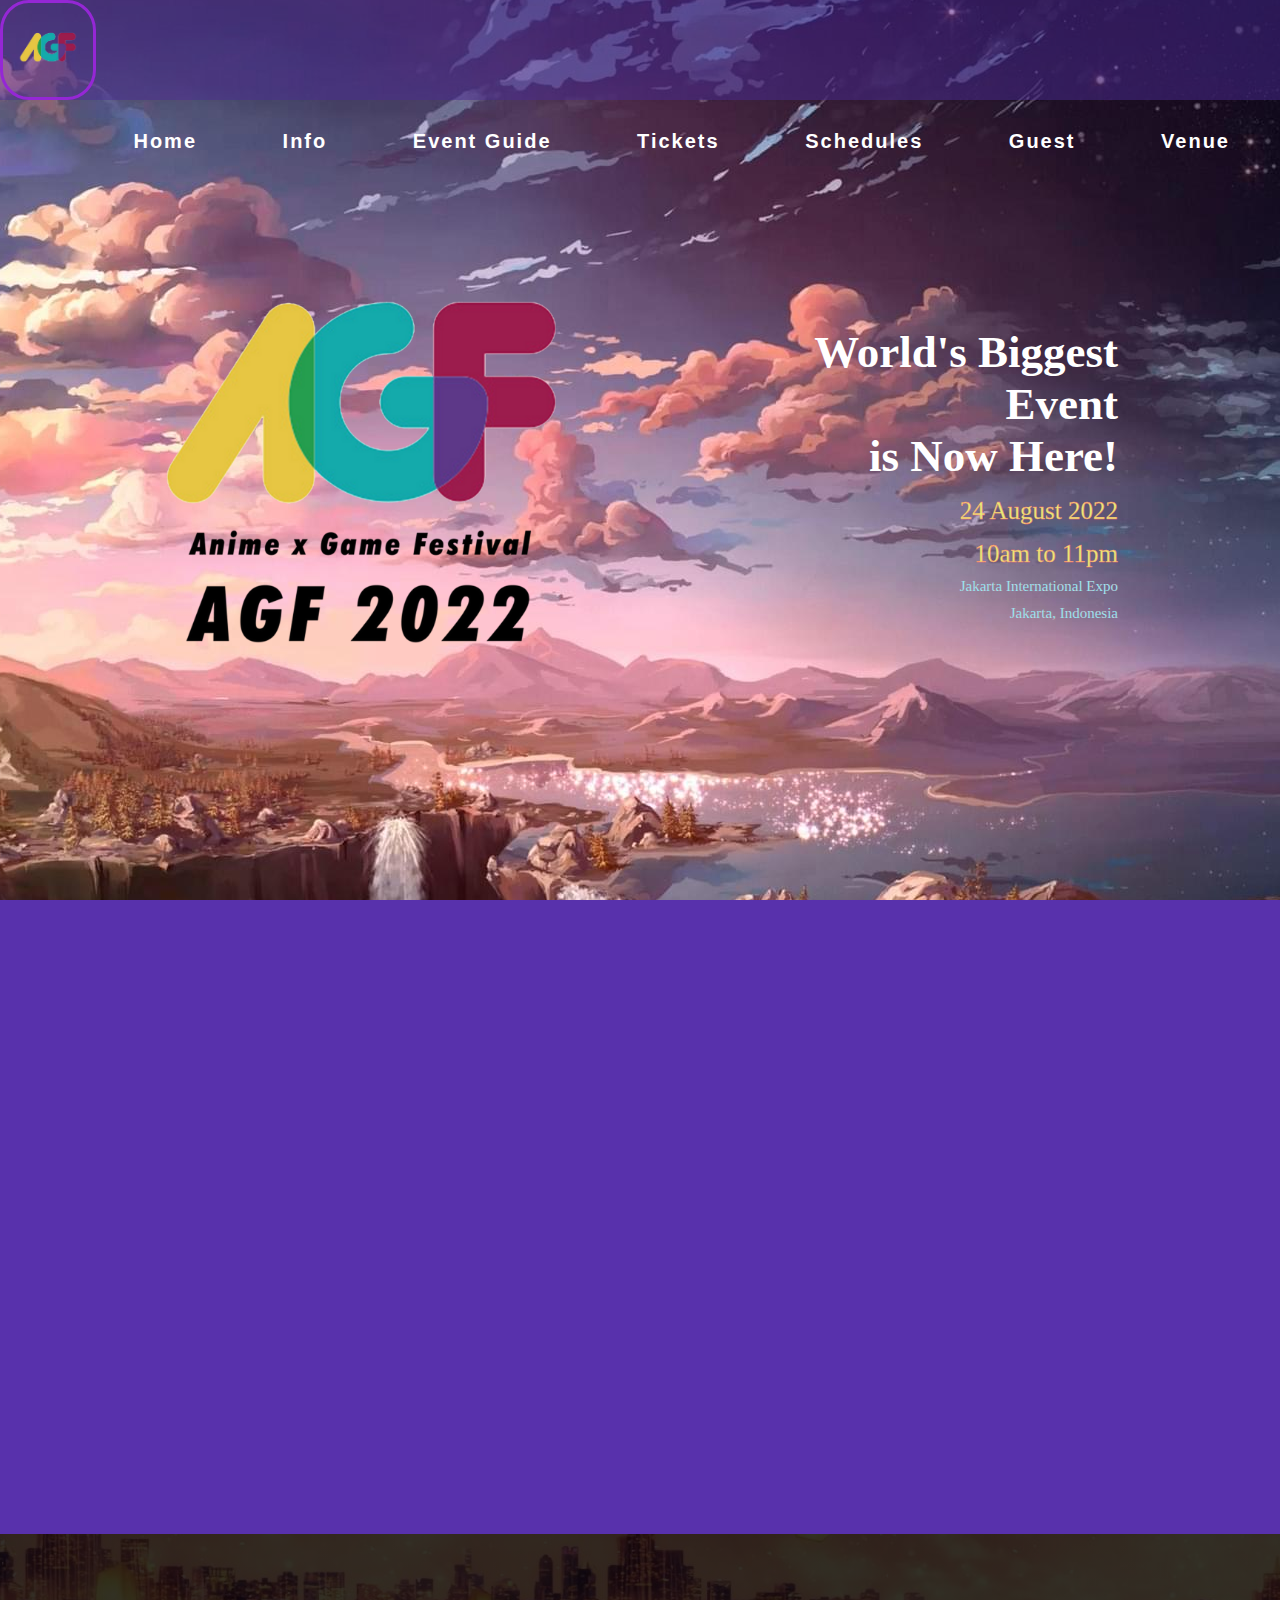
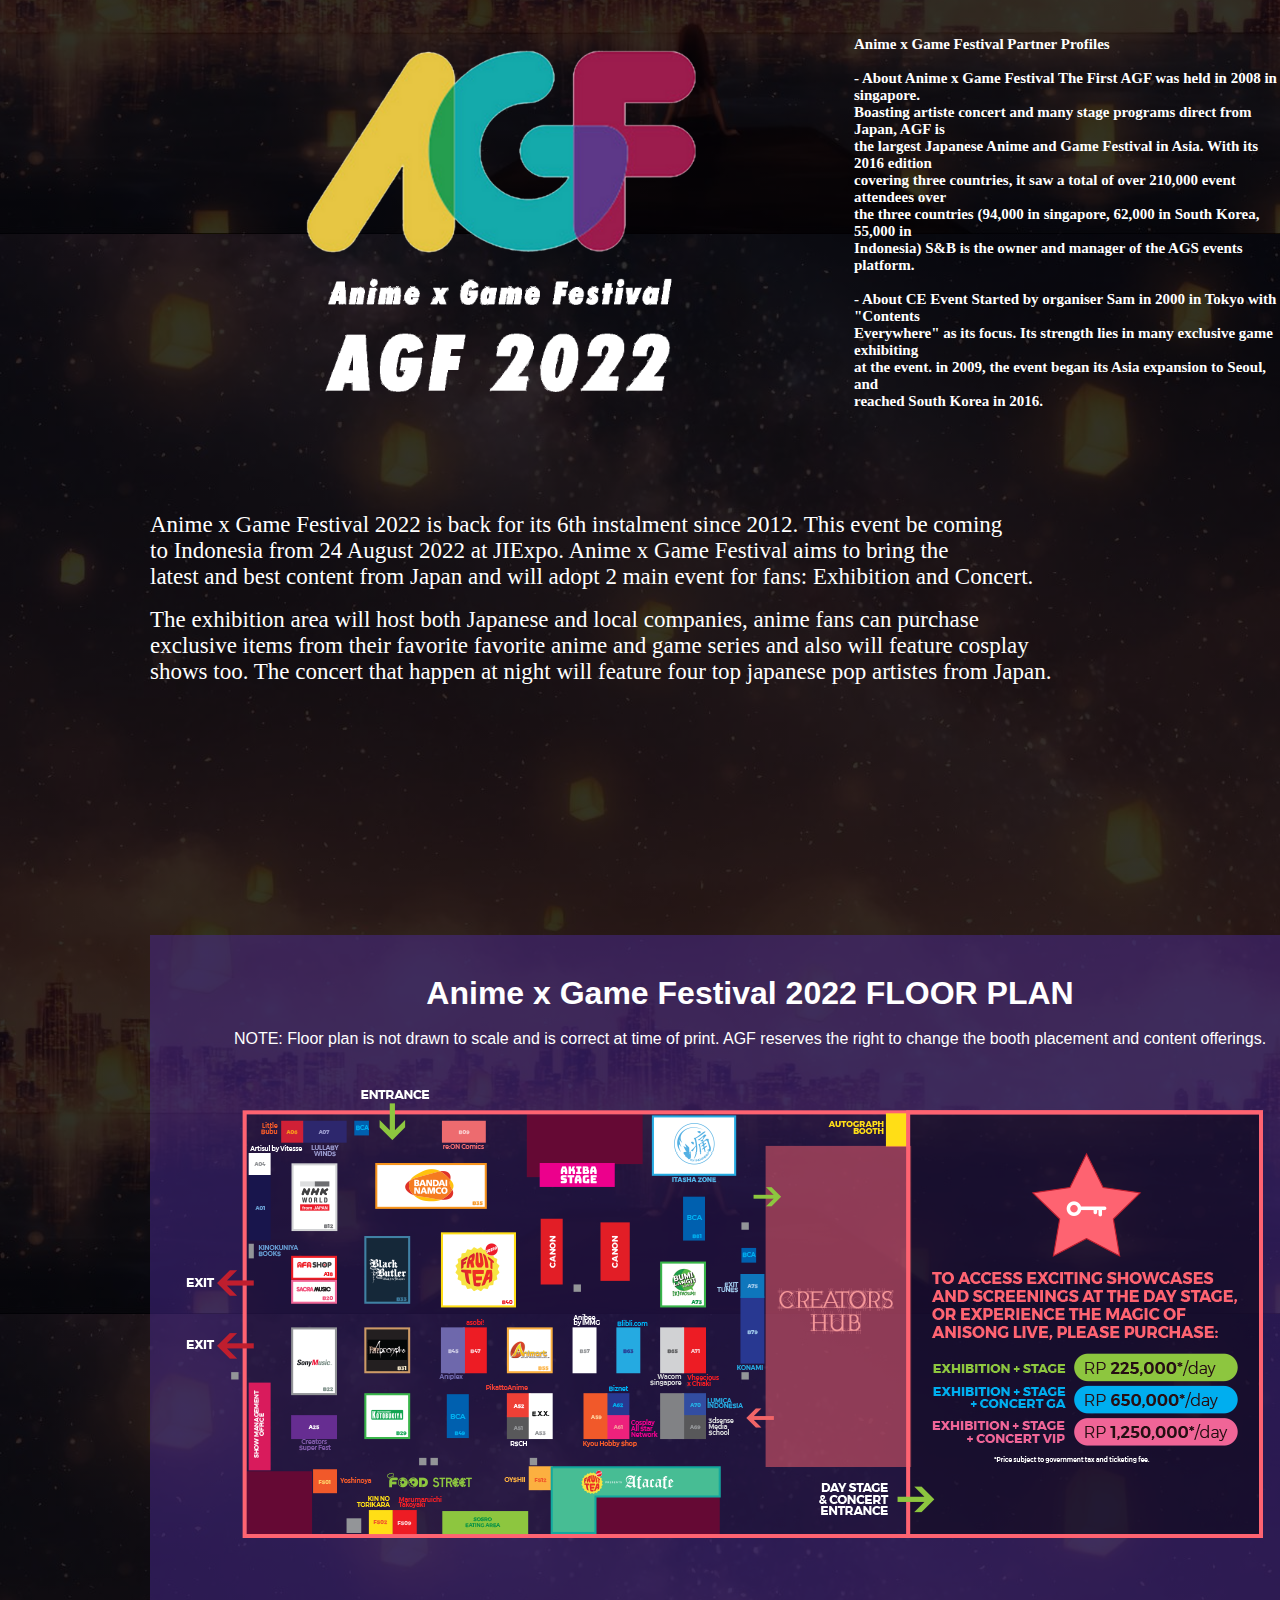
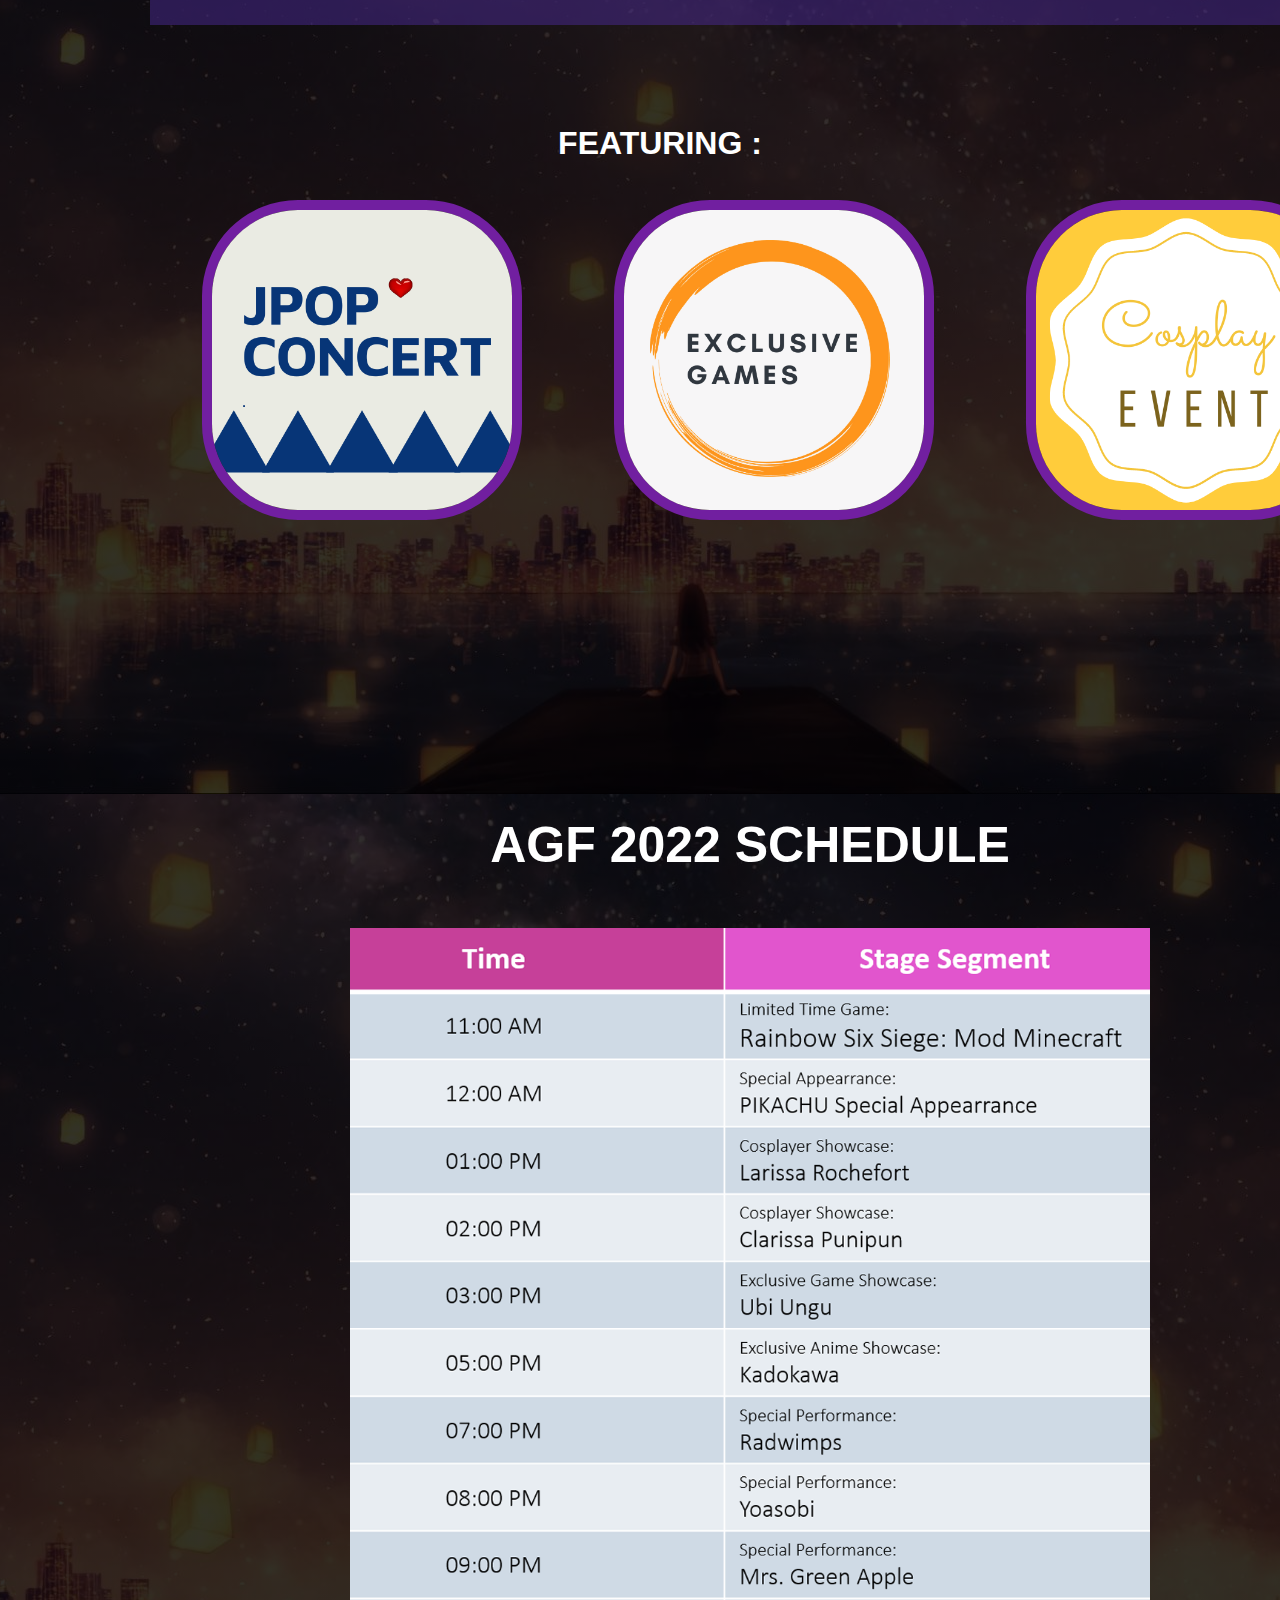
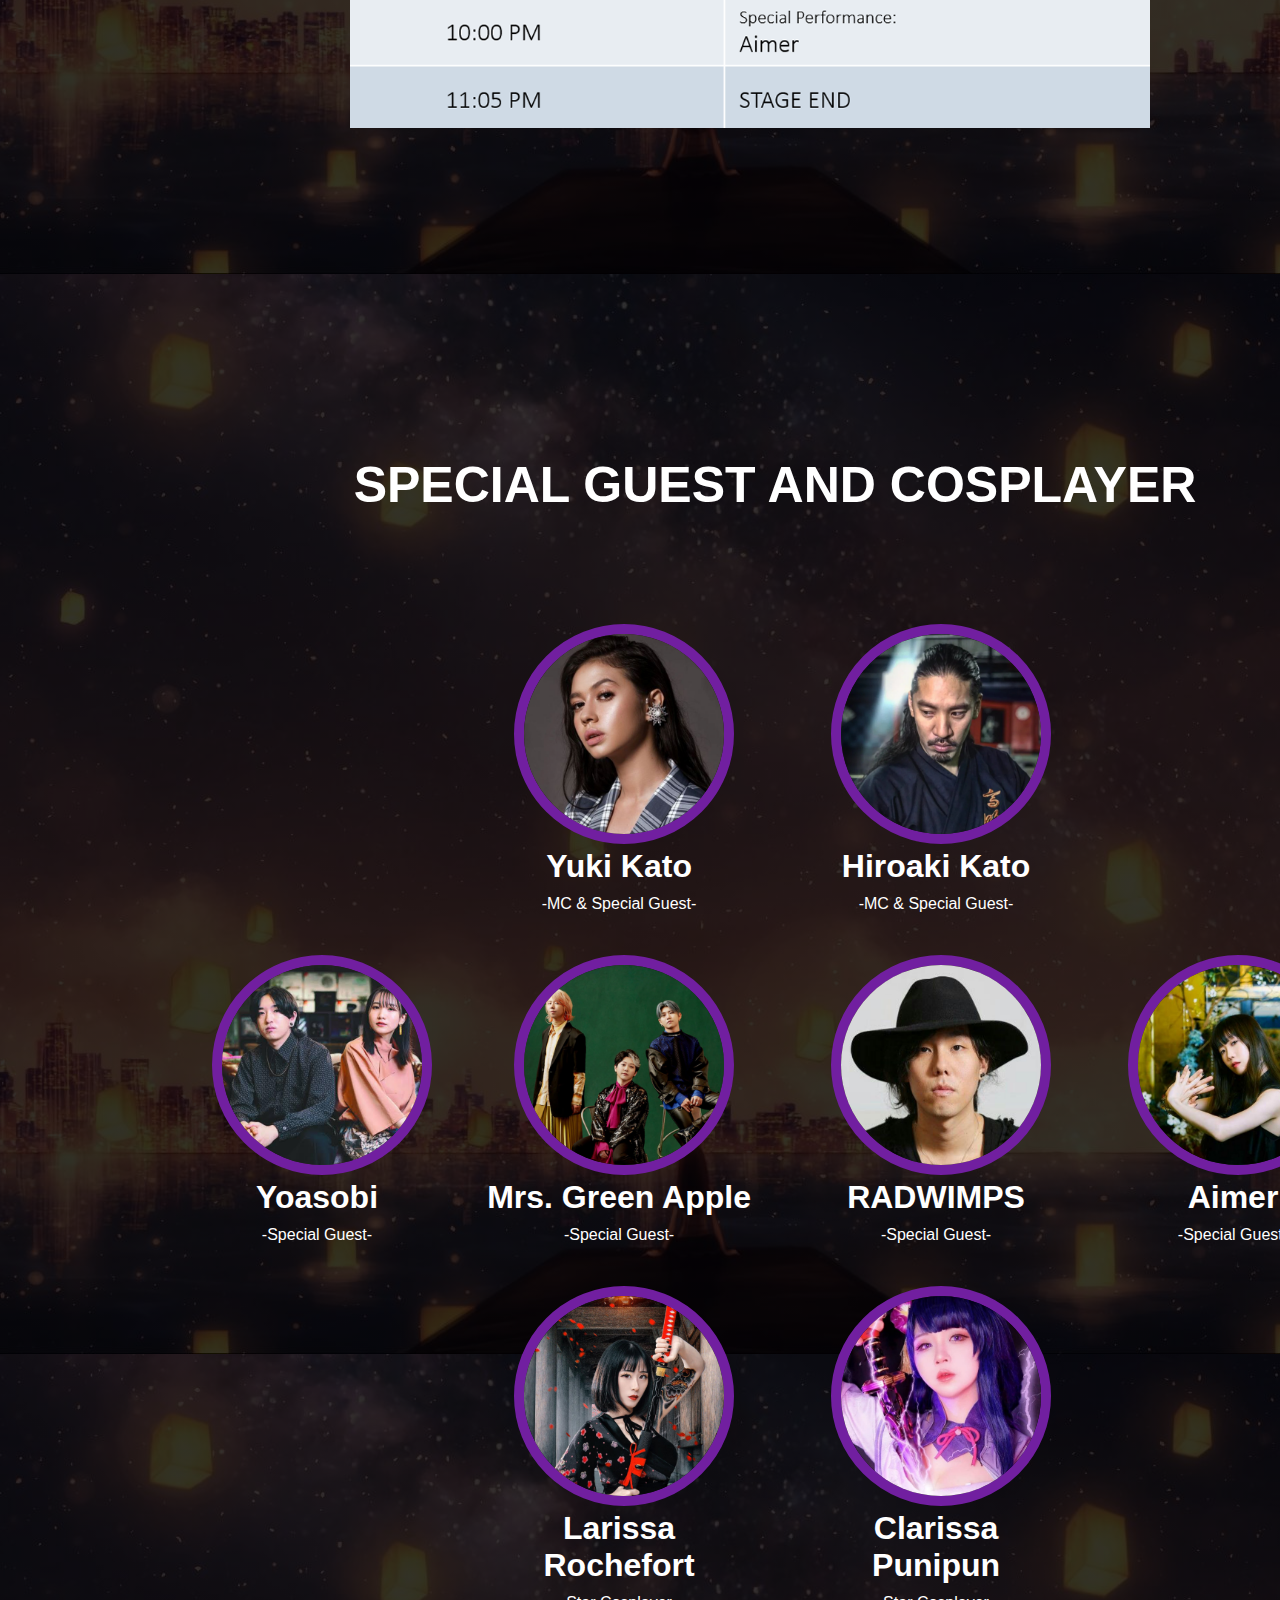
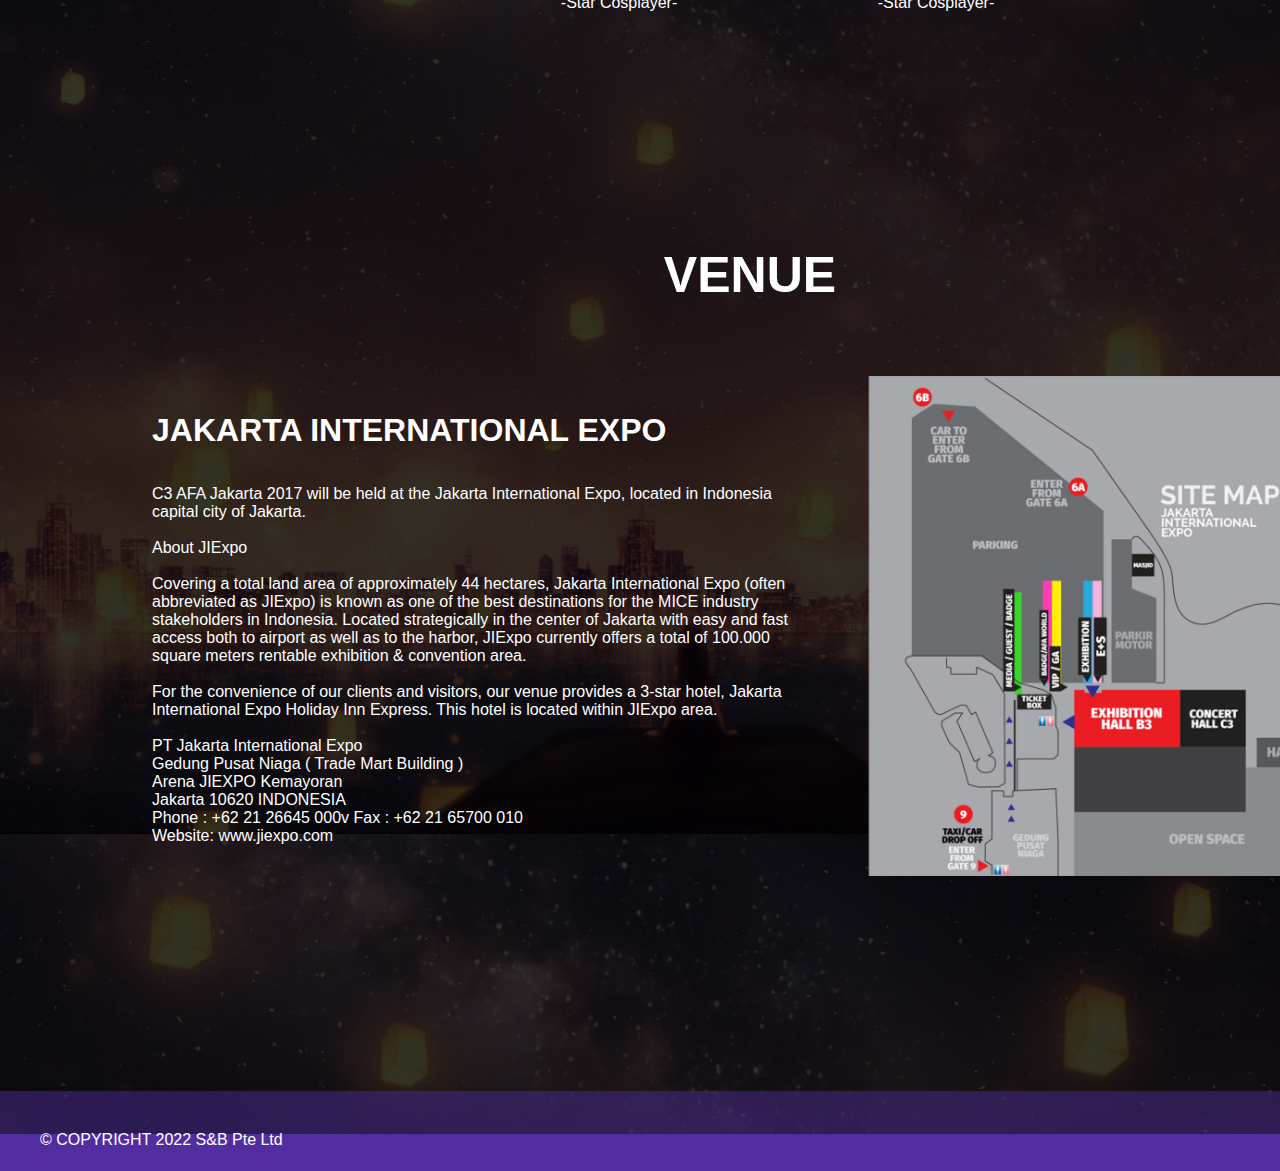
==== Project 1.html @ d8d503fe "Add files via upload" ====
<!DOCTYPE html>
<html lang="en">
<head>
    <meta charset="UTF-8">
    <meta http-equiv="X-UA-Compatible" content="IE=edge">
    <meta meta name="viewport" content="width=device-width, user-scalable=no" />
    <title>Anime x Game Festival 2022</title>
    <link rel="shortcut icon" type="image" href="Logo.png">
    <link rel="stylesheet" href="Project 1.css">
</head>
<body>
    <div class="header">
    <nav>
        <div class="wrapper">
            <div class="logo"><a href="Project 1.html"><img src="Logo.png" width="60px" height="60px"></a></div>
            <div class="menu">
                <ul>
                    <li>
                        <a href="#home">Home</a>
                    </li>
                    <li>
                        <a href="#info">Info</a>
                    </li>
                    <li>
                        <a href="#guide">Event Guide</a>
                    </li>
                    <li>
                        <a href="index.html">Tickets</a>
                    </li>
                    <li>
                        <a href="#schedules">Schedules</a>
                    </li>
                    <li>
                        <a href="#guest">Guest</a>
                    </li>
                    <li>
                        <a href="#venue">Venue</a>
                    </li>
                </ul>
            </div>
        </div>
    </nav>
    <div class="home-slide1">
        <table>
           <tr>
               <td>
                    <img src="Logo 2.png" width="400px" height="400px">
               </td>
               <td>
                    <h1>World's Biggest Event<BR>is Now Here!</h1>
                    <p>24 August 2022</p>
                    <p>10am to 11pm</p>
                    <div class="date-place">
                        <p>Jakarta International Expo</p>
                        <p>Jakarta, Indonesia</p>
                    </div>
               </td>
            </tr>   
        </table>
    </div>
    </div>
    <div class="info-slide2">
            <table>
                <section id="info">
                <tr>
                    <td>
                        <div class="main-info2">
                        <img src="Logo 3.png" width="400px" height="400px">
                        </div>
                    </td>
                    <td>
                        <div class="sidebar2">
                        <p>Anime x Game Festival Partner Profiles</p><br>
                        <p>- About Anime x Game Festival
                            The First AGF was held in 2008 in singapore.<br> Boasting artiste concert and many
                            stage programs direct from Japan, AGF is<br> the largest Japanese Anime and
                            Game Festival in Asia. With its 2016 edition<br> covering three countries, it saw a
                            total of over 210,000 event attendees over<br> the three countries (94,000 in singapore,
                            62,000 in South Korea, 55,000 in<br> Indonesia) S&B is the owner and manager of the AGS events
                            platform.</p><br>
                        <p>- About CE Event
                            Started by organiser Sam in 2000 in Tokyo with "Contents<br> Everywhere" as its focus.
                            Its strength lies in many exclusive game exhibiting<br> at the event. in 2009, the event 
                            began its Asia expansion to Seoul, and<br> reached South Korea in 2016.</p>
                        </div>
                    </td>
                </tr>
            </table>
        <div class="main-info2">
        <p>Anime x Game Festival 2022 is back for its 6th instalment since 2012.
            This event be coming<br> to Indonesia from 24 August 2022 at JIExpo.
            Anime x Game Festival aims to bring the<br> latest and best content from Japan
            and will adopt 2 main event for fans: Exhibition and Concert.</p> <BR>
        <p>The exhibition area will host both Japanese and local companies,
            anime fans can purchase<br> exclusive items from their
            favorite favorite anime and game series and also will feature
            cosplay<br> shows too. The concert that happen at night will feature four
            top japanese pop artistes from Japan.</p>
        </div>
    </section>
        <div class="event-guide"><section id="guide">
            <h1>Anime x Game Festival 2022 FLOOR PLAN</h1><br>
            <p>NOTE: Floor plan is not drawn to scale and is correct at time of print. AGF reserves the right to change the booth placement and content offerings.</p>
            <img src="Floor Plan.png">
        </div>
        <div class="event-guide2">
            <h1> FEATURING :</h1> <BR><BR>
            <table>
                <tr>
                    <td>
                        <img src="Logo Event Guide 1.png" width="300px" height="300px">
                    </td>
                    <td>
                        <img src="Logo Event Guide 2.png" width="300px" height="300px">
                    </td>
                    <td>
                        <img src="Logo Event Guide 3.png" width="300px" height="300px">
                    </td>
                </tr>
            </table>
        </div>
        </section>
        <div class="schedule"><section id="schedules">
            <h1>AGF 2022 SCHEDULE</h1><br><br><br>
            <img src="Schedule.png" width="800px" height="800px">
        </div>
        </section>
        <div class="guest"><section id="guest">
            <div class="font1">
            <h1>SPECIAL GUEST AND COSPLAYER</h1><br><br><br><br><br><br>
            </div>
            <table>
                <tr>
                    <td>
                        
                    </td>
                    <td>
                        <img src="Guest 1_Yuki Kato.png" width="200px" height="200px">
                        <h1>Yuki Kato</h1>
                        <p>-MC & Special Guest-</p>
                    </td>
                    <td>
                        <img src="Guest 2_Hiroaki Kato.png" width="200px" height="200px">
                        <h1>Hiroaki Kato</h1>
                        <p>-MC & Special Guest-</p>
                    </td>
                    <td>

                    </td>
                </tr>
                <tr>
                    <td>
                        <img src="Guest 3_Yoasobi.png" width="200px" height="200px">
                        <h1>Yoasobi</h1>
                        <p>-Special Guest-</p>
                    </td>
                    <td>
                        <img src="Guest 4_Mrs. Green Apple.png" width="200px" height="200px">
                        <h1>Mrs. Green Apple</h1>
                        <p>-Special Guest-</p>
                    </td>
                    <td>
                        <img src="Guest 5_Radwimps.png" width="200px" height="200px">
                        <h1>RADWIMPS</h1>
                        <p>-Special Guest-</p>
                    </td>
                    <td>
                        <img src="Guest 6_Aimer.png" width="200px" height="200px">
                        <h1>Aimer</h1>
                        <p>-Special Guest-</p>
                    </td>
                </tr>
                <tr>
                    <td>
                        
                    </td>
                    <td>
                        <img src="Guest 7_Larissa Rochefort.png" width="200px" height="200px">
                        <h1>Larissa Rochefort</h1>
                        <p>-Star Cosplayer-</p>
                    </td>
                    <td>
                        <img src="Guest 8_Clarissa Punipun.png" width="200px" height="200px">
                        <h1>Clarissa Punipun</h1>
                        <p>-Star Cosplayer-</p>
                    </td>
                    <td>
                        
                    </td>
                </tr>
            </table>
        </div>
        </section>
        <div class="venue"><section id="venue">
            <div class="font2">
            <h1>VENUE</h1>
            </div>
            <table>
                <tr>
                    <td>
                        <h1>JAKARTA INTERNATIONAL EXPO</h1><br><br>
                        <p>C3 AFA Jakarta 2017 will be held at the Jakarta International Expo, located in Indonesia capital city of Jakarta.<br><br>

                            About JIExpo<br><br>
                            
                            Covering a total land area of approximately 44 hectares, Jakarta International Expo (often abbreviated as JIExpo) is known as one of the best destinations for the MICE industry stakeholders in Indonesia. Located strategically in the center of Jakarta with easy and fast access both to airport as well as to the harbor, JIExpo currently offers a total of 100.000 square meters rentable exhibition & convention area.<br><br>
                            
                            For the convenience of our clients and visitors, our venue provides a 3-star hotel, Jakarta International Expo Holiday Inn Express. This hotel is located within JIExpo area. <br><br>
                            
                            PT Jakarta International Expo<br>
                            Gedung Pusat Niaga ( Trade Mart Building )<br>
                            Arena JIEXPO Kemayoran<br>
                            Jakarta 10620 INDONESIA<br>
                            Phone : +62 21 26645 000v
                            Fax : +62 21 65700 010<br>
                            Website: www.jiexpo.com</p>
                    </td>
                    <td>
                        <a href="Venue.png"><img src="Venue.png" width="500px" height="500px"></a>
                    </td>
                </tr>
            </table>
        </div>
        </section>
        <div class="footer">
            <p>© COPYRIGHT 2022 S&B Pte Ltd</p>
        </div>
    </div>
    
</body>
</html>
---- Project 1.css ----
* {
    text-decoration: none;
    margin: 0px;
    padding: 0px;
}

body {
    margin:0px;
    min-height: 650px;
    width:100%;
    padding: 0px;
    font-family: 'Open Sans', sans-serif;
    cursor: url(Mouse\ Cursor.png),pointer;
    background-color: rgb(88, 49, 172);
}
  
.header{
    background-image: url("Background 1.jpg");
    min-height: 100vh;
    width: 100%;
    background-position: center;
}

.wrapper{
    width: 1350px;
    margin: auto;
    position: relative;
}

.logo {
    float: left;
    padding: 15px;
    stroke: white;
    border: 3px solid rgb(149, 39, 213);
    border-radius: 30%;
}

.logo a:hover{
    cursor: url(Click\ Mouse\ Cursor.png),default;
}

.menu {
    float: right;
    padding: 10px;
}

nav {
    width: 100%;
    margin: auto;
    display: flex;
    height: 100px;
    position: sticky;
    position: -webkit-sticky;
    background-color: rgba(74, 41, 147, 0.5);
}

nav ul {
    list-style-type: none;
    font-size: 20px;
    margin-top: 20px;
    padding: 0;
    overflow: hidden;
}

nav ul li {
    display: inline-block;
}

nav ul li a {
    color: white;
    font-weight: bold;
    text-align: center;
    padding: 0px 40px 0px 40px;
    letter-spacing: 2px;
    transition: all ease 0.5s;
}

nav ul li a:hover {
    background-color: rgb(149, 39, 213);
    cursor: url(Click\ Mouse\ Cursor.png),default;
}

.home-slide1 {
    height: 40%;
    width: 75%;
    position: absolute;
    top: 50%;
    left: 50%;
    transform: translate(-50%,-50%);
    text-align: center;
}

.home-slide1 h1{
    font-family: 'Futura';
    font-size: 45px;
    color: #fff;
    text-align: right;
    margin-left: 200px;
}

.home-slide1 p{
    font-family: 'Futura';
    font-size: 25px;
    color: rgb(228, 236, 117);
    text-align: right;
    margin-left: 200px;
    margin-top: 15px;
    -webkit-text-stroke-width: 0.3px;
    -webkit-text-stroke-color: rgb(255, 111, 111)
}

.date-place p{
    font-family: 'Futura';
    font-size: 15px;
    top: 100%;
    color: rgb(140, 233, 247);
    text-align: right;
    margin-top: 10px;
    margin-left: 200px;
    -webkit-text-stroke-width: 0.1px;
    -webkit-text-stroke-color: rgb(255, 111, 111)
}

.home-slide1 img{
    position: relative;
}

.info-slide2 {
    height: 40%;
    width: 75%;
    position: absolute;
    top: 496%;
    left: 50%;
    transform: translate(-50%,-50%);
    text-align: center;
    background-image: linear-gradient(rgba(0, 0, 0, 0.8),rgba(0, 0, 0, 0.8)),url("Background 2.jpg");
    height: 6000px;
    width: 100%;
    margin-top: 70px;
    background-position: center;
}

.main-info2{
    font-family: 'Futura';
    font-size: 15px;
    color: rgb(255, 255, 255);
    text-align: left;
    margin-top: 50px;
    margin-left: 150px;
}

.main-info2 p{
    font-family: 'Futura';
    font-size: 23px;
    color: rgb(255, 255, 255);
    text-align: left;
}

.main-info2 img{
    font-size: 15px;
    top: 100%;
    text-align: left;
    margin-top: 0px;
    margin-left: 150px;
}

.sidebar2 {
    font-family: 'Futura';
    font-weight: bold;
    font-size: 15px;
    color: rgb(255, 255, 255);
    text-align: left;
    margin-top: 100px;
    margin-left: 150px;
    margin-bottom: 50px;
}

.event-guide{
    color: #fff;
    padding-top: 40px;
    height: 650px;
    width: 1200px;
    background-color: rgba(74, 41, 147, 0.5);
    margin-top: 250px;
    margin-left: 150px;    
}

.event-guide img{
    margin-top: 40px;
    margin-right: 50px;
}

.event-guide2{
    color: #fff;
    margin-top: 100px;
    margin-left: 150px;    
}

.event-guide2 h1{
    color: #fff;
    margin-right: 110px;    
}
.event-guide2 img{
    margin-right: 40px;
    margin-left: 50px;    
    border: 10px solid rgb(113, 31, 160);
    border-radius: 30%;
}

.schedule{
    color: #fff;
    padding-top: 40px;
    height: 650px;
    width: 1200px;
    margin-top: 250px;
    margin-left: 150px;    
}

.schedule h1{
    font-size: 50px;
}

.guest{
    color: #fff;
    padding-top: 40px;
    height: 650px;
    width: 1200px;
    margin-top: 550px;
    margin-left: 150px;     
}

.font1 h1{
    font-size: 50px;
}

.guest img{
    margin-left: 60px;  
    border: 10px solid rgb(113, 31, 160);
    border-radius: 100%;
}

.guest p{
    margin-top: 10px;
    margin-bottom: 40px;
    margin-left: 50px;
}

.guest h1{
    margin-left: 50px;
}

.venue{
    color: #fff;
    padding-top: 40px;
    height: 650px;
    width: 1200px;
    margin-top: 700px;
    margin-left: 150px;     
}

.font2 h1{
    font-size:50px;
    margin-bottom: 70px;
}

.venue td{
    text-align: left;
}

.venue img{
    margin-left: 40px;
}

.venue img:hover{
    cursor: url(Click\ Mouse\ Cursor.png),default;
}

.footer{
    color: #fff;
    padding-top: 40px;
    margin-top: 195px;
    height: 40px;
    width: 100%;
    background-color: rgba(74, 41, 147, 0.5);
    text-align: left;
}

.footer p{
    margin-left: 40px;
}
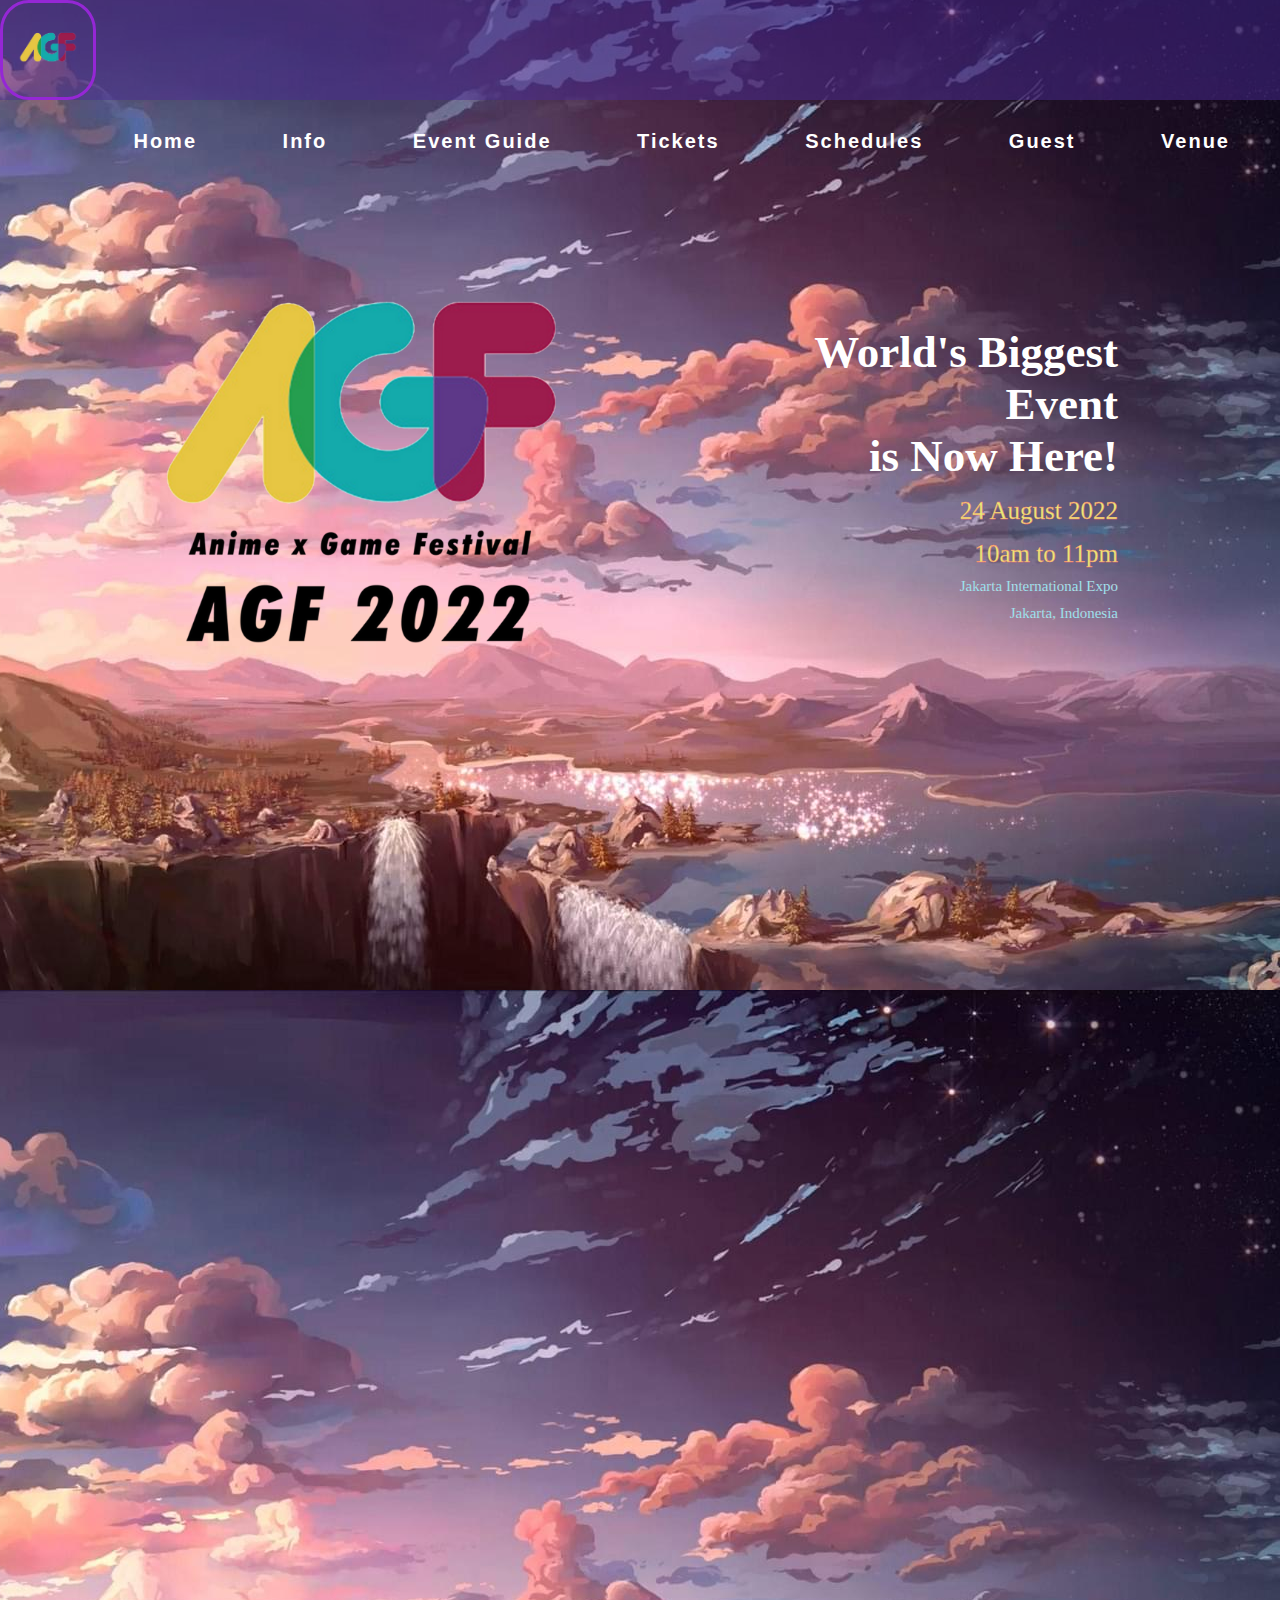
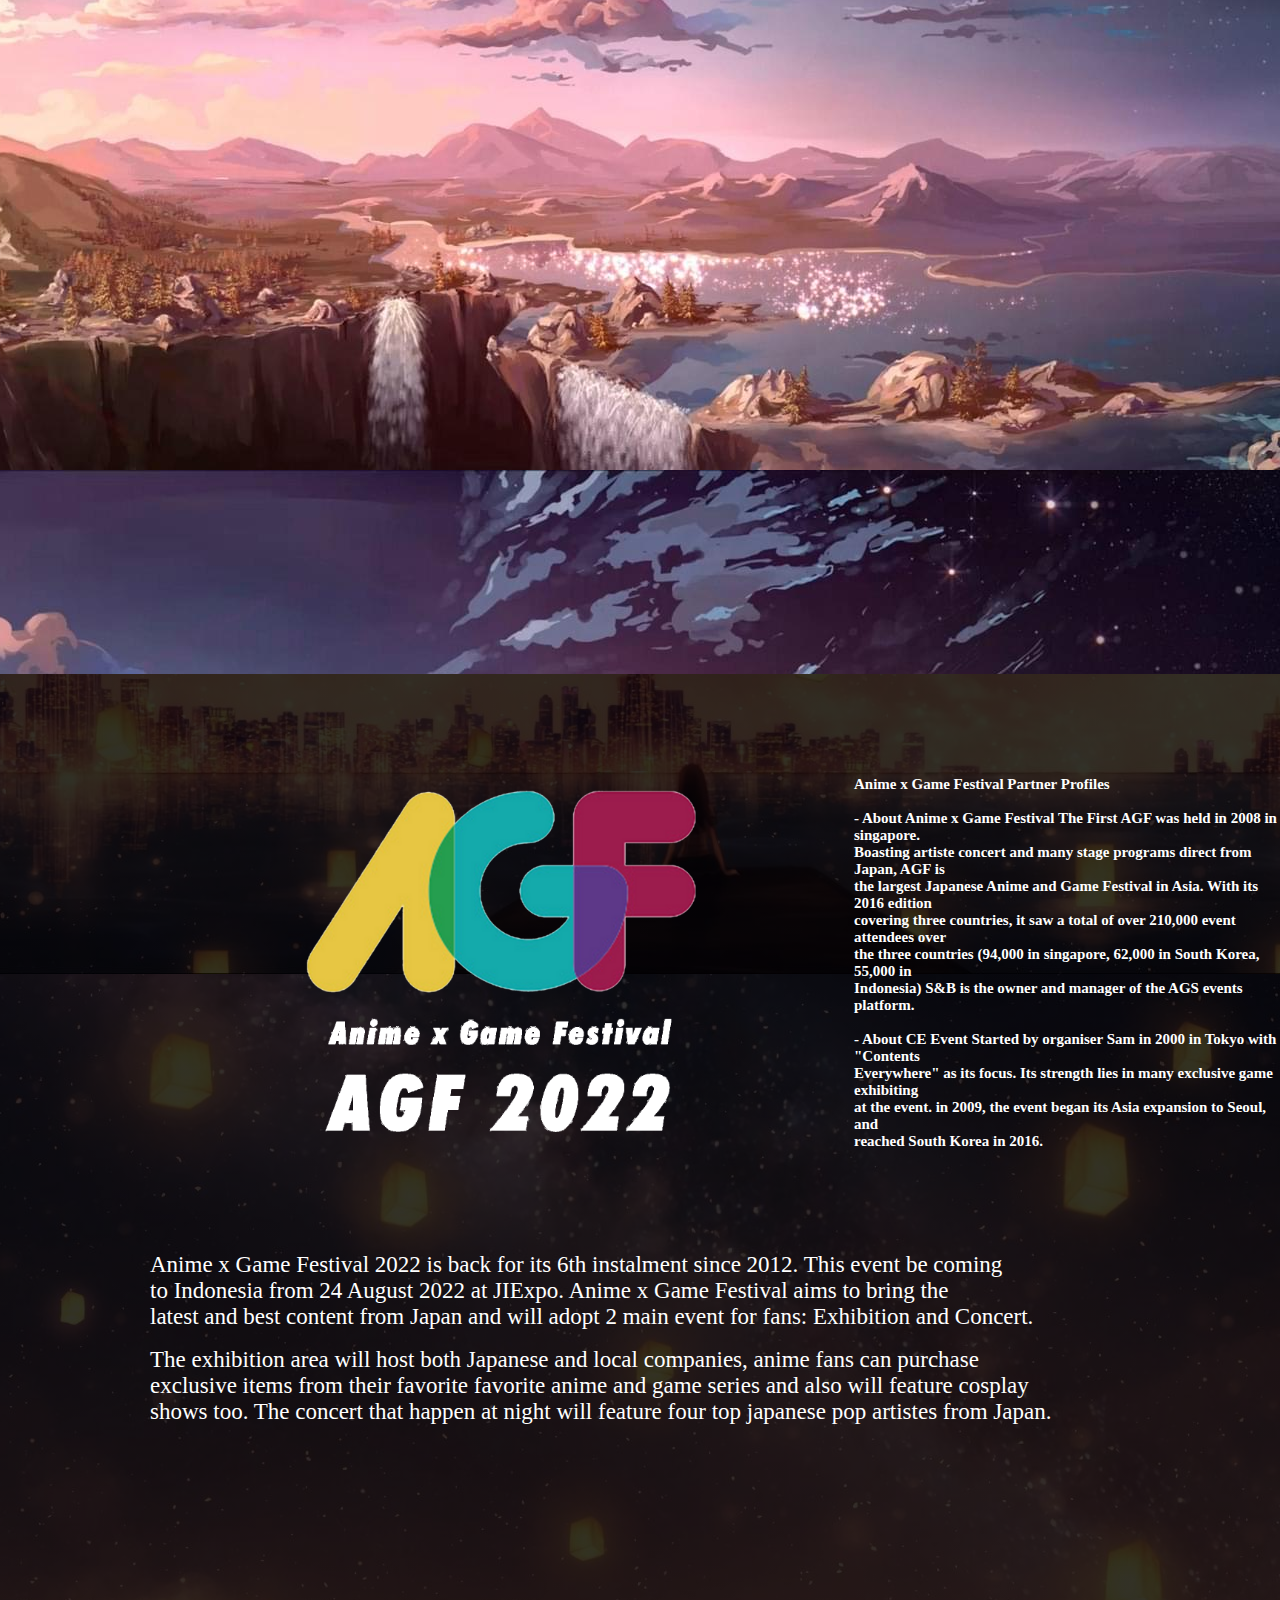
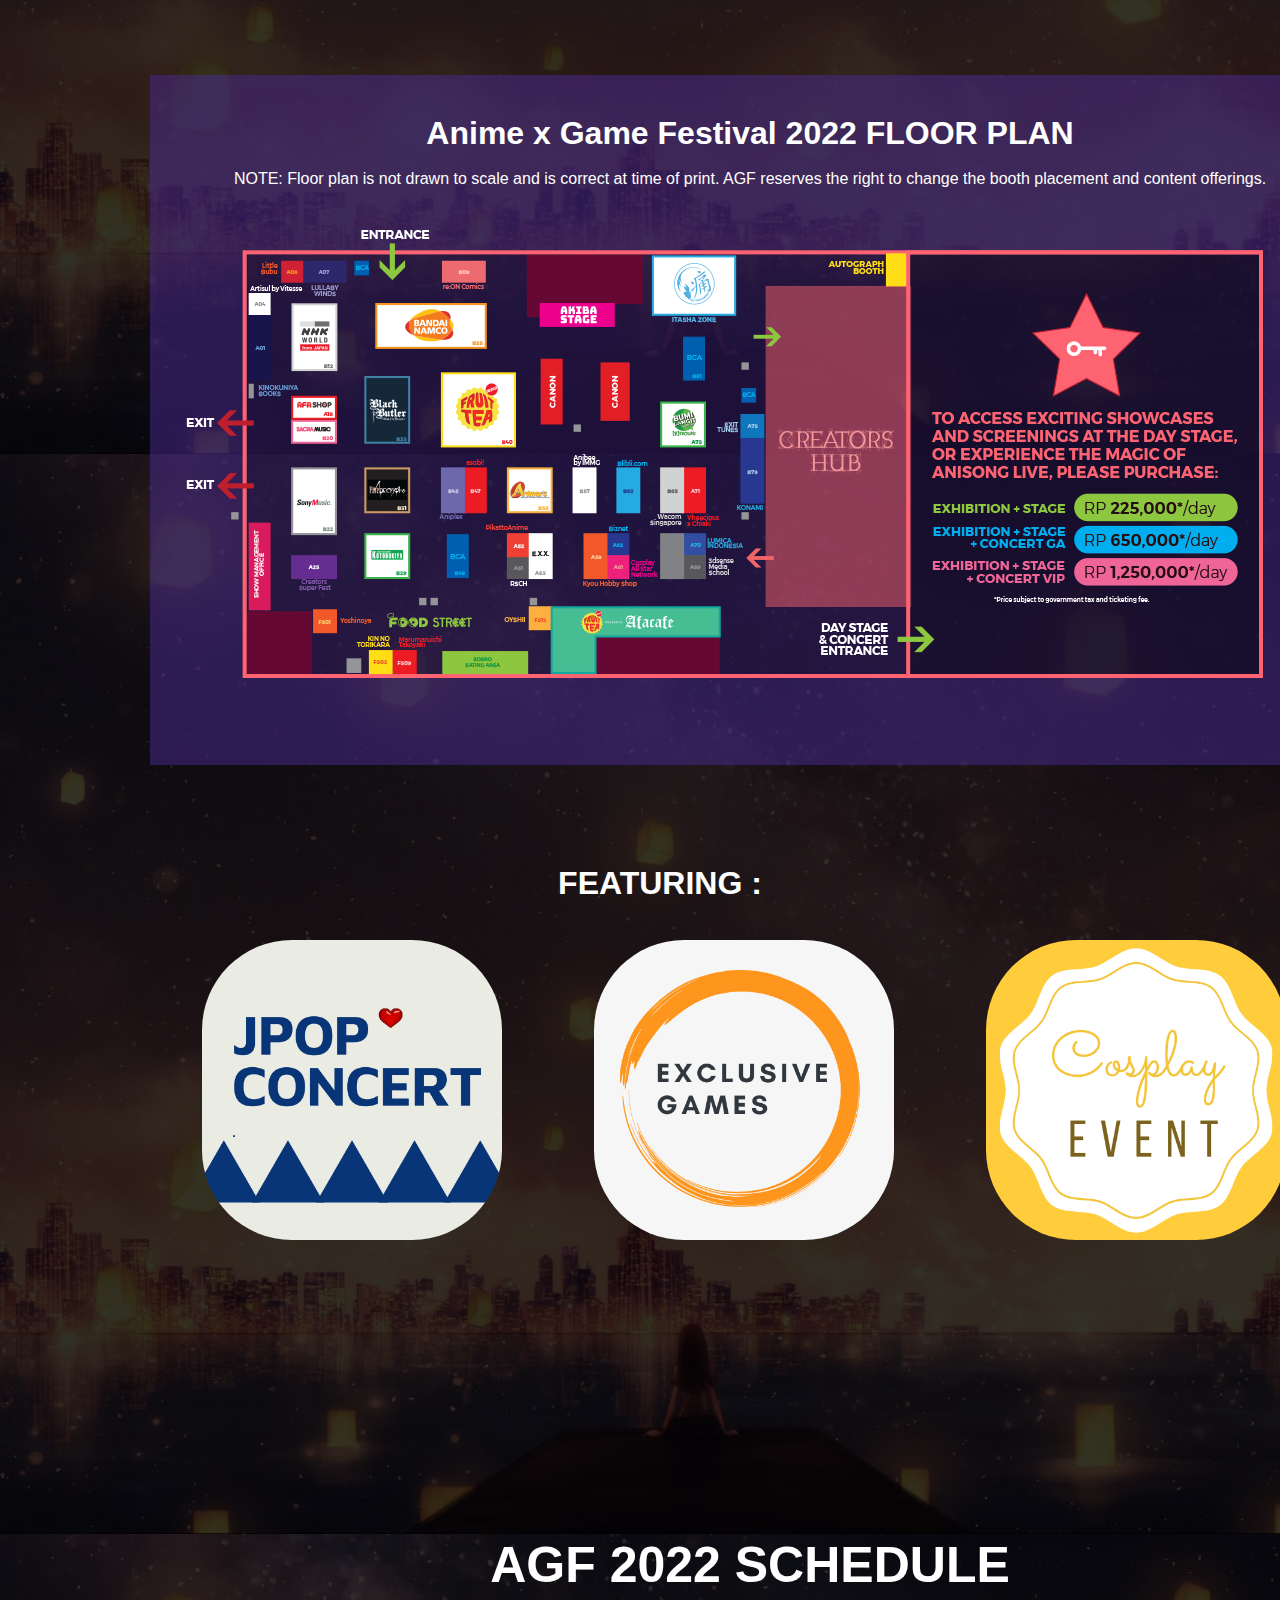
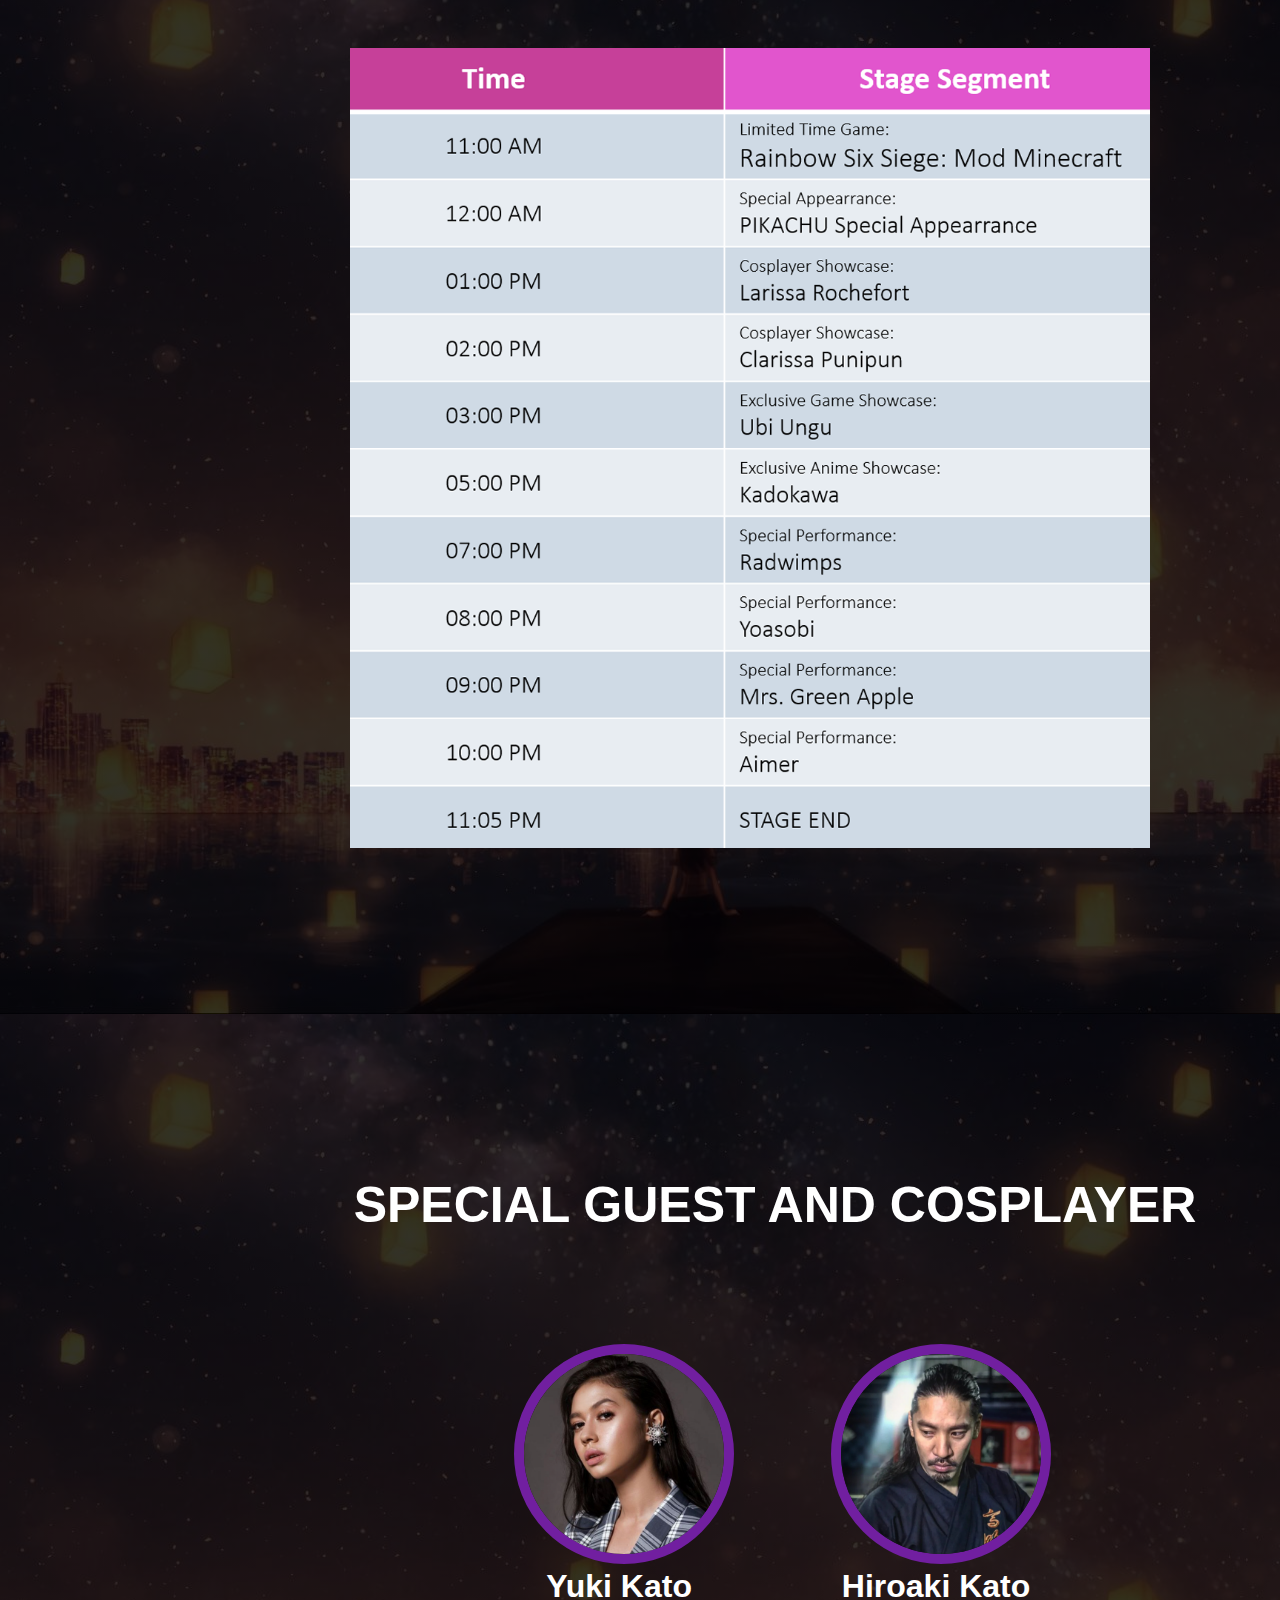
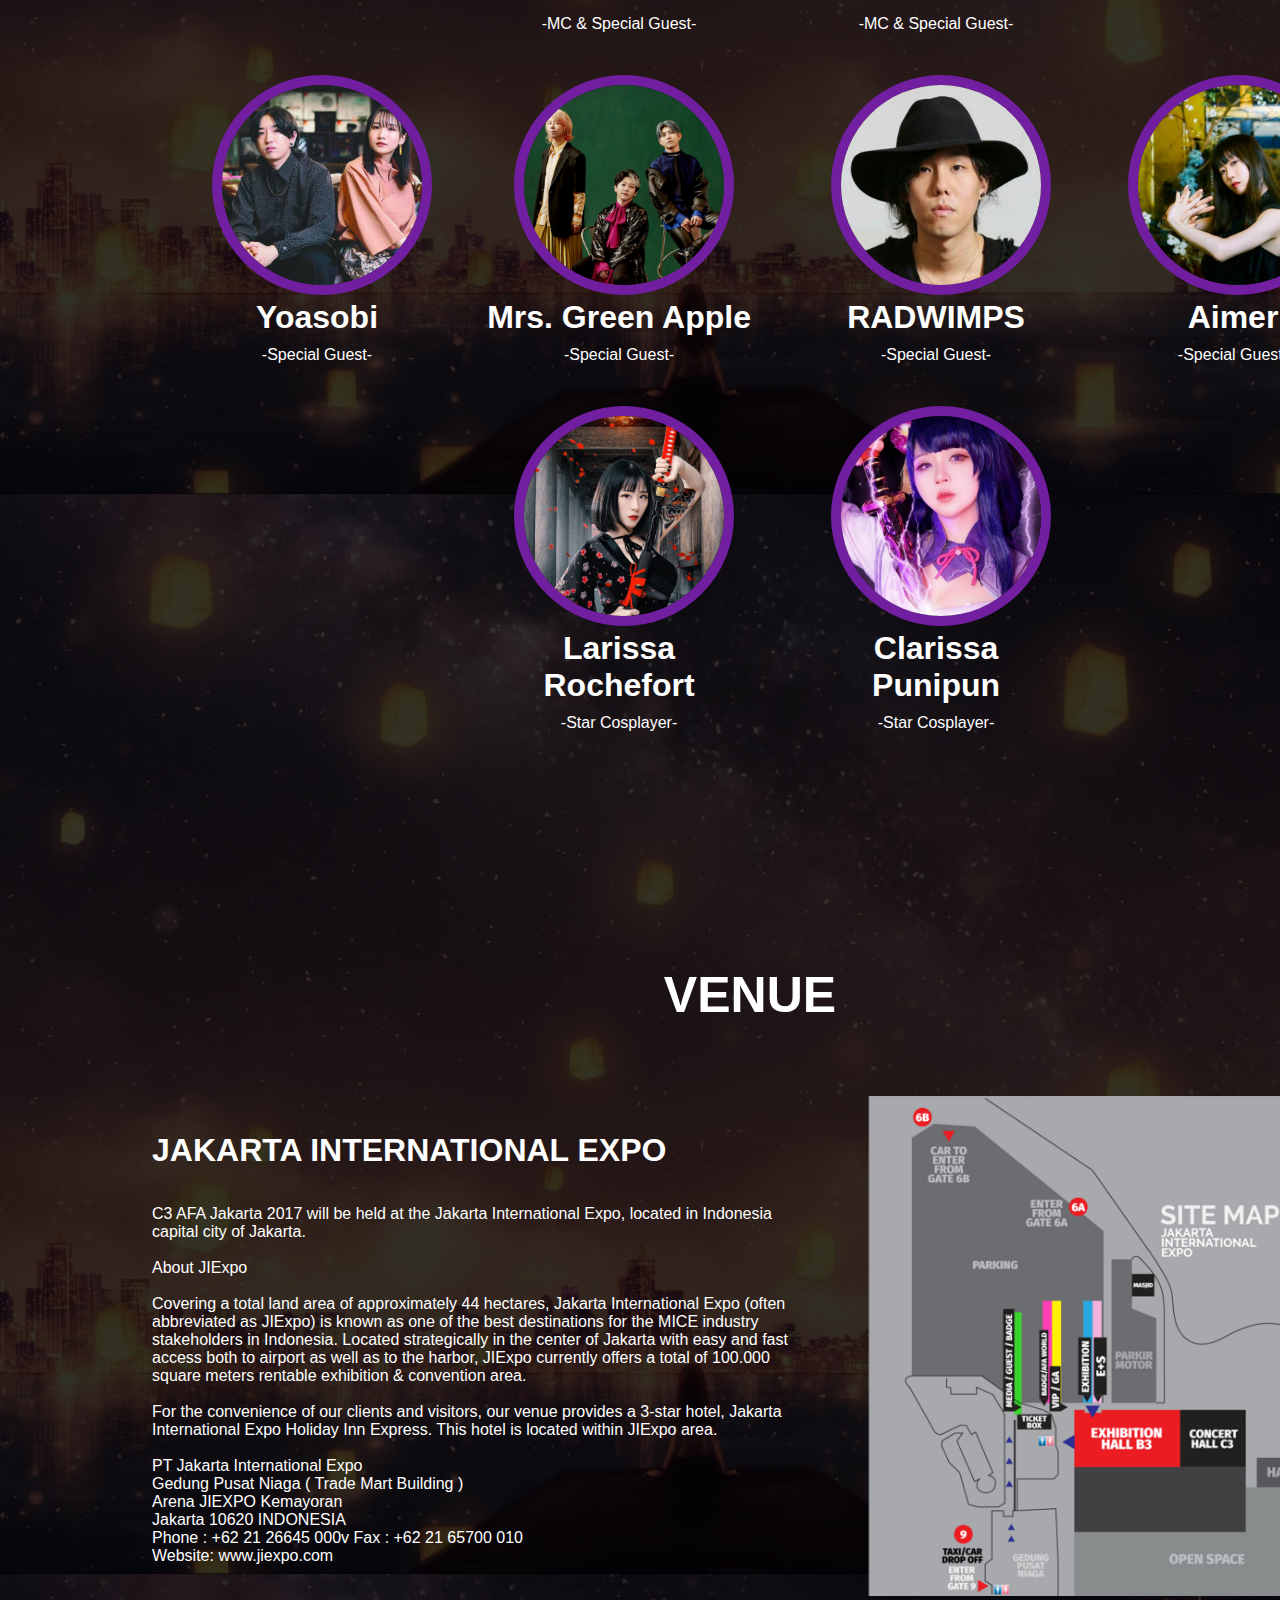
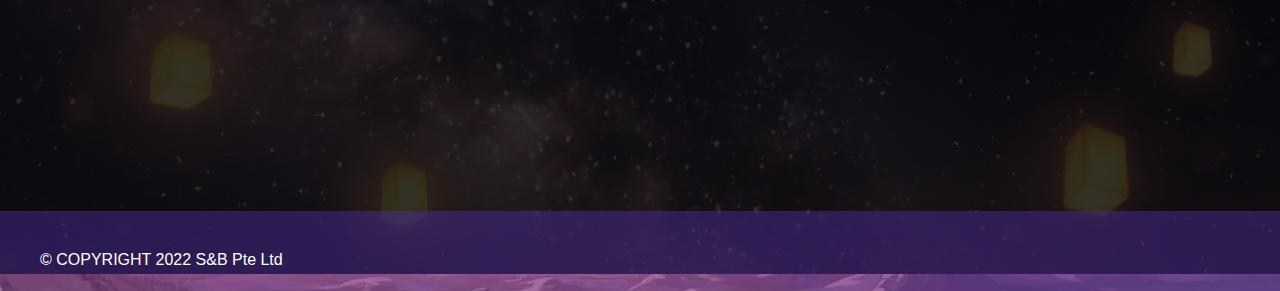
==== commit ff21ff85: "Add files via upload" ====
--- a/Project 1.html
+++ b/Project 1.html
@@ -226,6 +226,6 @@
             <p>© COPYRIGHT 2022 S&B Pte Ltd</p>
         </div>
     </div>
-    
+    <script src="//code.tidio.co/xb2ax2edswkvm4qsqu9mw2v1uhllfvwi.js" async></script>
 </body>
 </html>--- a/Project 1.css
+++ b/Project 1.css
@@ -5,22 +5,19 @@
 }
 
 body {
-    margin:0px;
     min-height: 650px;
     width:100%;
     padding: 0px;
     font-family: 'Open Sans', sans-serif;
     cursor: url(Mouse\ Cursor.png),pointer;
     background-color: rgb(88, 49, 172);
-}
-  
-.header{
     background-image: url("Background 1.jpg");
     min-height: 100vh;
     width: 100%;
     background-position: center;
-}
-
+    scroll-behavior: smooth;
+}
+  
 .wrapper{
     width: 1350px;
     margin: auto;
@@ -136,8 +133,14 @@
     background-image: linear-gradient(rgba(0, 0, 0, 0.8),rgba(0, 0, 0, 0.8)),url("Background 2.jpg");
     height: 6000px;
     width: 100%;
-    margin-top: 70px;
+    margin-top: 10vh;
     background-position: center;
+}
+
+@media (max-width: 1535px) {
+    .info-slide2{
+        margin-top: 90vh;
+    }
 }
 
 .main-info2{
@@ -203,7 +206,7 @@
 .event-guide2 img{
     margin-right: 40px;
     margin-left: 50px;    
-    border: 10px solid rgb(113, 31, 160);
+    border: 10px rgb(113, 31, 160);
     border-radius: 30%;
 }
 
